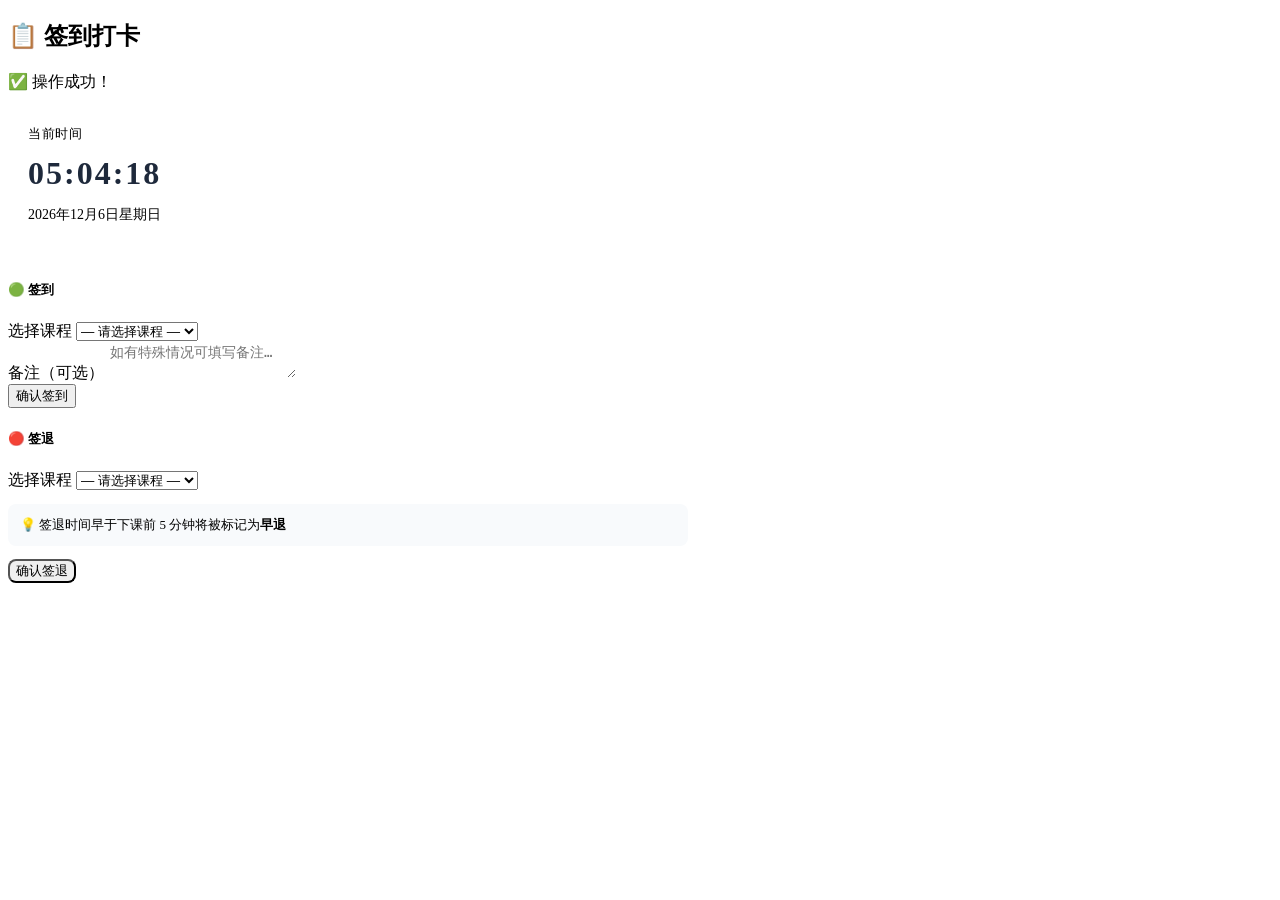
==== src/main/resources/templates/attendance-check-in.html @ f0cefbd2 "2026 6 7提交" ====
<!doctype html>
<html lang="zh-CN" xmlns:th="http://www.thymeleaf.org">
<head>
    <meta charset="UTF-8" />
    <meta name="viewport" content="width=device-width, initial-scale=1" />
    <title>签到打卡 — 考勤管理系统</title>
    <link rel="stylesheet" th:href="@{/webjars/bootstrap/5.3.0/css/bootstrap.min.css}" />
    <link rel="stylesheet" th:href="@{/css/app.css}" />
</head>
<body>
<div th:replace="~{fragments/navbar :: navbar}"></div>

<div class="main-content">
    <div class="container" style="max-width:680px;">

        <div class="page-header">
            <h2>📋 签到打卡</h2>
        </div>

        <div class="alert alert-success" th:if="${param.success}" role="alert">
            ✅ 操作成功！
        </div>
        <div class="alert alert-danger" th:if="${param.error}" th:text="${param.error[0]}" role="alert"></div>

        <!-- 当前时间显示 -->
        <div class="content-card mb-4 text-center" style="padding:20px;">
            <p class="text-muted mb-1" style="font-size:.8rem; text-transform:uppercase; letter-spacing:.5px;">当前时间</p>
            <div id="clock" style="font-size:2rem; font-weight:700; color:#1e293b; letter-spacing:2px;">--:--:--</div>
            <p class="text-muted mb-0" id="date-display" style="font-size:.875rem;"></p>
        </div>

        <div class="row g-4">
            <!-- 签到 -->
            <div class="col-md-6">
                <div class="checkin-card h-100">
                    <h5>🟢 签到</h5>
                    <form th:action="@{/attendance/checkIn}" method="post">
                        <div class="mb-3">
                            <label class="form-label" for="checkInCourse">选择课程</label>
                            <select class="form-select" id="checkInCourse" name="courseId" required>
                                <option value="">— 请选择课程 —</option>
                                <option th:each="c : ${courses}"
                                        th:value="${c.courseId}"
                                        th:text="${c.courseId + ' · ' + c.courseName + (c.startTime != null ? '  ' + c.startTime : '')}">
                                </option>
                            </select>
                        </div>
                        <div class="mb-4">
                            <label class="form-label">备注（可选）</label>
                            <textarea class="form-control" name="remark" rows="2"
                                      placeholder="如有特殊情况可填写备注…" style="border-radius:8px; border:1.5px solid var(--border); font-size:.875rem;"></textarea>
                        </div>
                        <button type="submit" class="btn btn-primary w-100">确认签到</button>
                    </form>
                </div>
            </div>

            <!-- 签退 -->
            <div class="col-md-6">
                <div class="checkin-card h-100">
                    <h5>🔴 签退</h5>
                    <form th:action="@{/attendance/checkOut}" method="post">
                        <div class="mb-3">
                            <label class="form-label" for="checkOutCourse">选择课程</label>
                            <select class="form-select" id="checkOutCourse" name="courseId" required>
                                <option value="">— 请选择课程 —</option>
                                <option th:each="c : ${courses}"
                                        th:value="${c.courseId}"
                                        th:text="${c.courseId + ' · ' + c.courseName + (c.endTime != null ? '  ' + c.endTime : '')}">
                                </option>
                            </select>
                        </div>
                        <div class="mb-4">
                            <p class="text-muted" style="font-size:.8125rem; background:#f8fafc; border-radius:8px; padding:12px; border:1px solid var(--border);">
                                💡 签退时间早于下课前 5 分钟将被标记为<strong>早退</strong>
                            </p>
                        </div>
                        <button type="submit" class="btn btn-warning w-100" style="border-radius:8px; font-weight:500;">确认签退</button>
                    </form>
                </div>
            </div>
        </div>

    </div>
</div>

<script th:src="@{/webjars/bootstrap/5.3.0/js/bootstrap.bundle.min.js}"></script>
<script>
    function updateClock() {
        const now = new Date();
        const time = now.toLocaleTimeString('zh-CN', {hour12: false});
        const date = now.toLocaleDateString('zh-CN', {year:'numeric', month:'long', day:'numeric', weekday:'long'});
        document.getElementById('clock').textContent = time;
        document.getElementById('date-display').textContent = date;
    }
    updateClock();
    setInterval(updateClock, 1000);
</script>
</body>
</html>
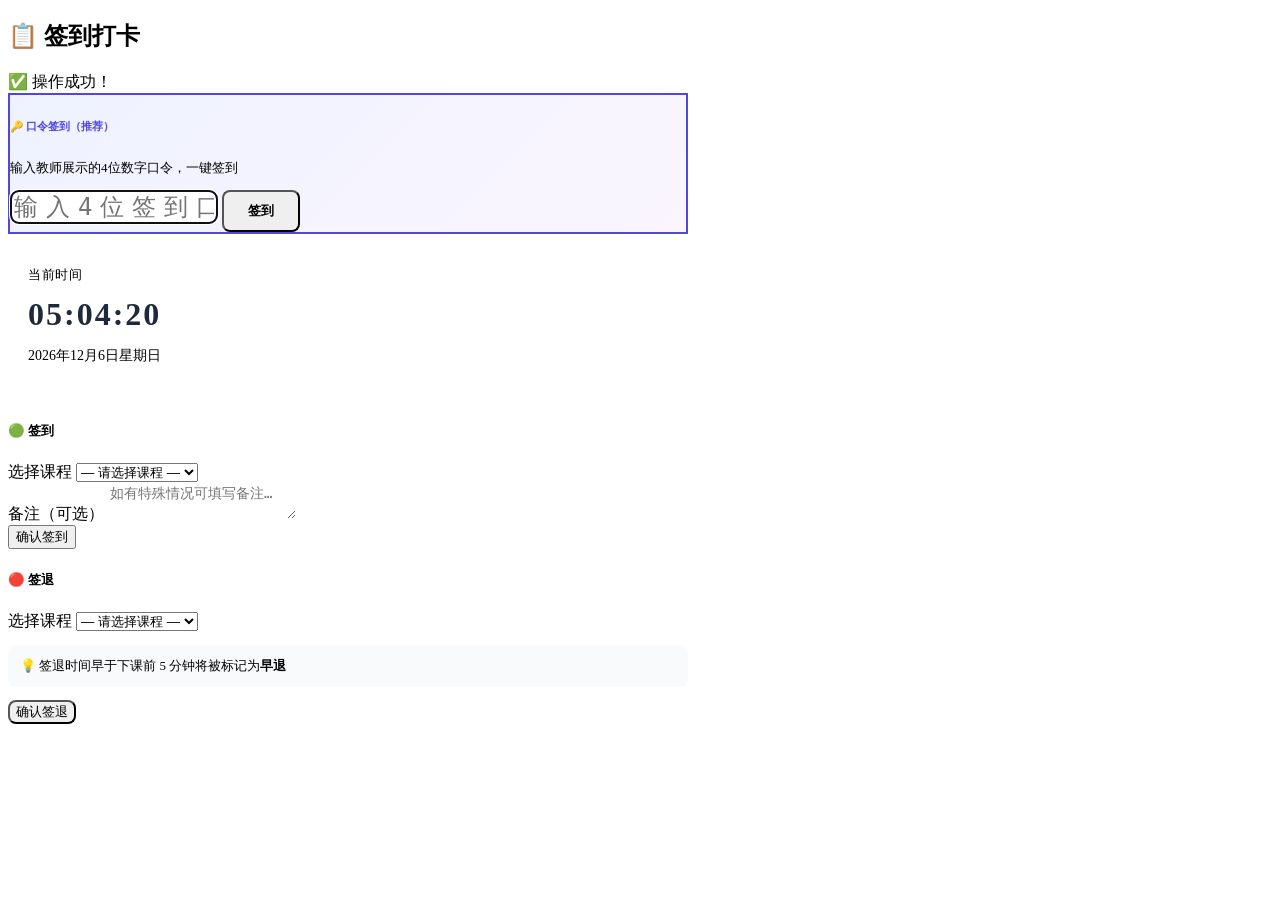
==== commit 45336042: "2026 6 22提交 差不多定稿了" ====
--- a/src/main/resources/templates/attendance-check-in.html
+++ b/src/main/resources/templates/attendance-check-in.html
@@ -21,6 +21,19 @@
             ✅ 操作成功！
         </div>
         <div class="alert alert-danger" th:if="${param.error}" th:text="${param.error[0]}" role="alert"></div>
+
+        <!-- 口令签到 -->
+        <div class="content-card mb-4" style="background: linear-gradient(135deg, #eef2ff, #faf5ff); border: 2px solid #4f46e5;">
+            <h6 style="font-weight:600; color:#4f46e5;">🔑 口令签到（推荐）</h6>
+            <p class="text-muted mb-3" style="font-size:.8125rem;">输入教师展示的4位数字口令，一键签到</p>
+            <form th:action="@{/attendance/session/join}" method="post" class="d-flex gap-2">
+                <input type="text" class="form-control" name="code"
+                       placeholder="输入4位签到口令" maxlength="4" pattern="[0-9]{4}"
+                       style="font-size:1.5rem; letter-spacing:8px; text-align:center; font-family:monospace; border-radius:8px; border:2px solid #4f46e5; max-width:200px;"
+                       autofocus />
+                <button type="submit" class="btn btn-primary" style="padding:10px 24px; font-weight:600; border-radius:8px;">签到</button>
+            </form>
+        </div>
 
         <!-- 当前时间显示 -->
         <div class="content-card mb-4 text-center" style="padding:20px;">
